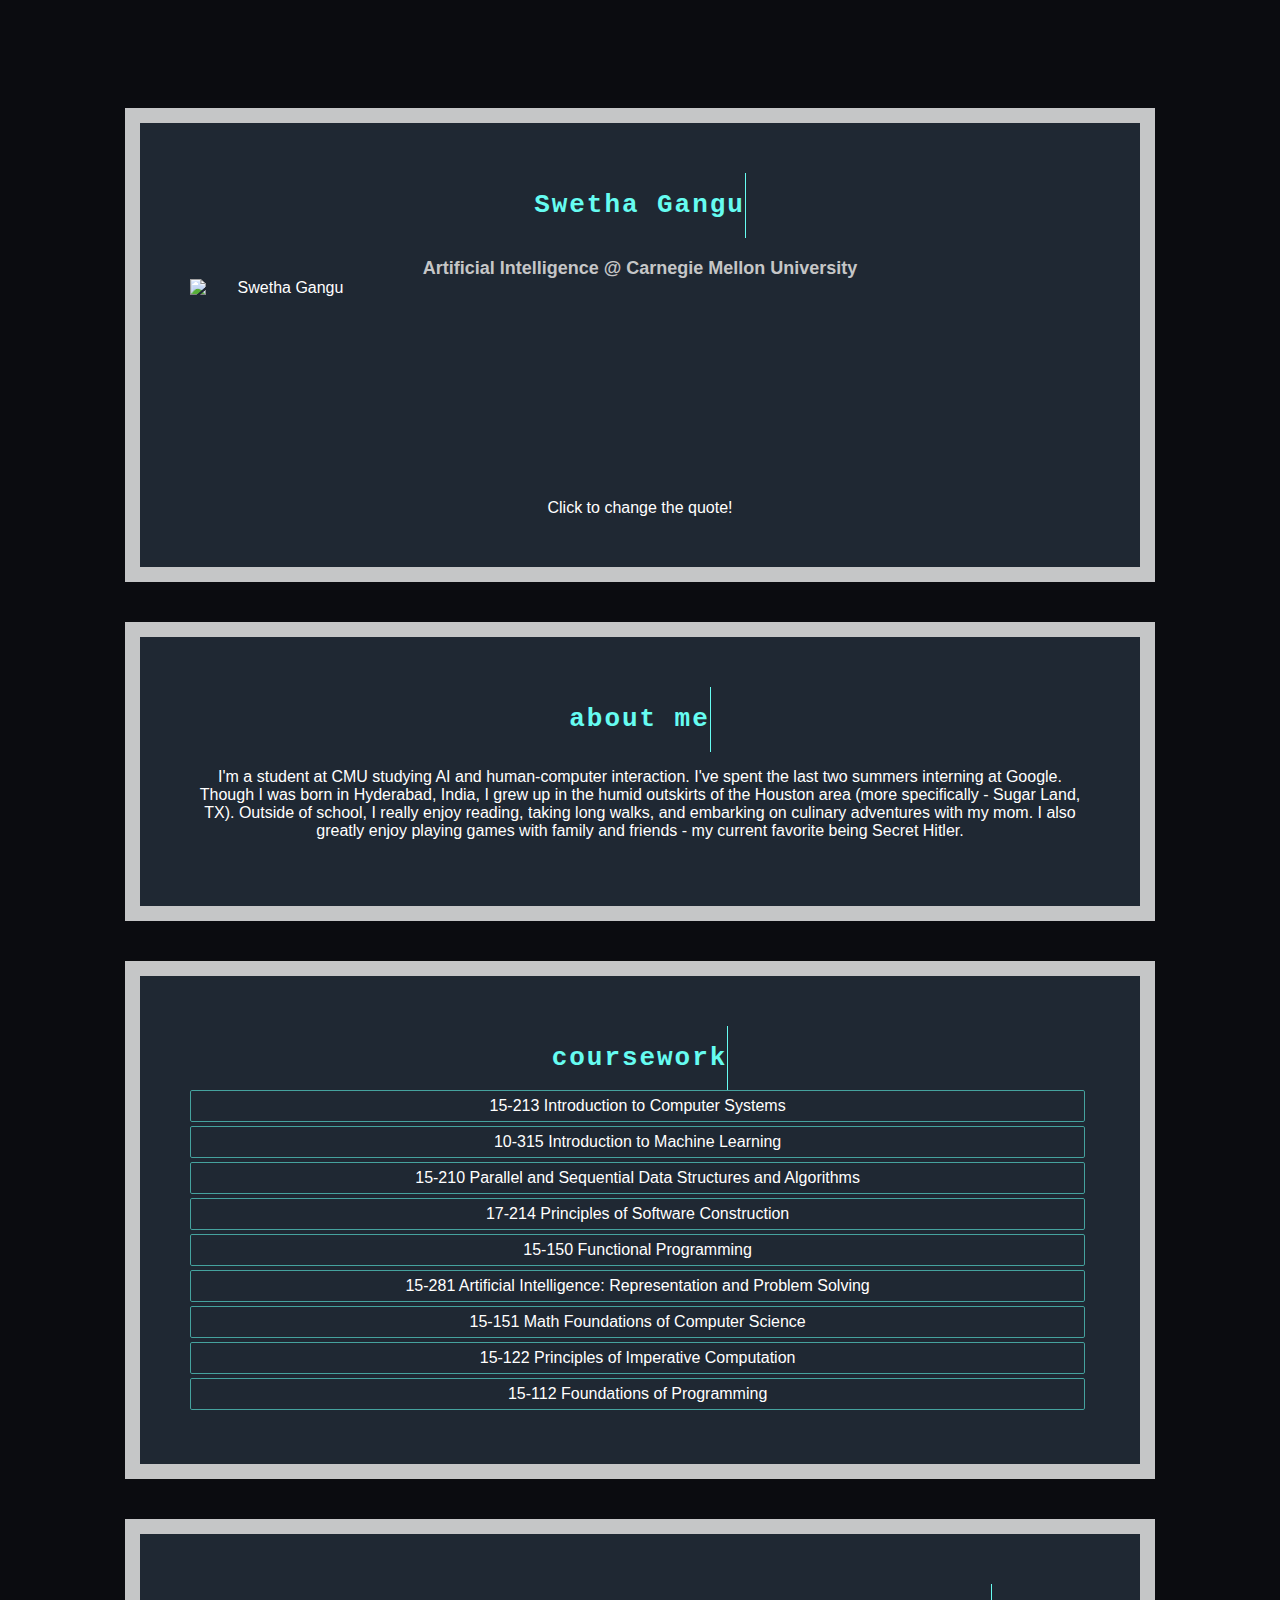
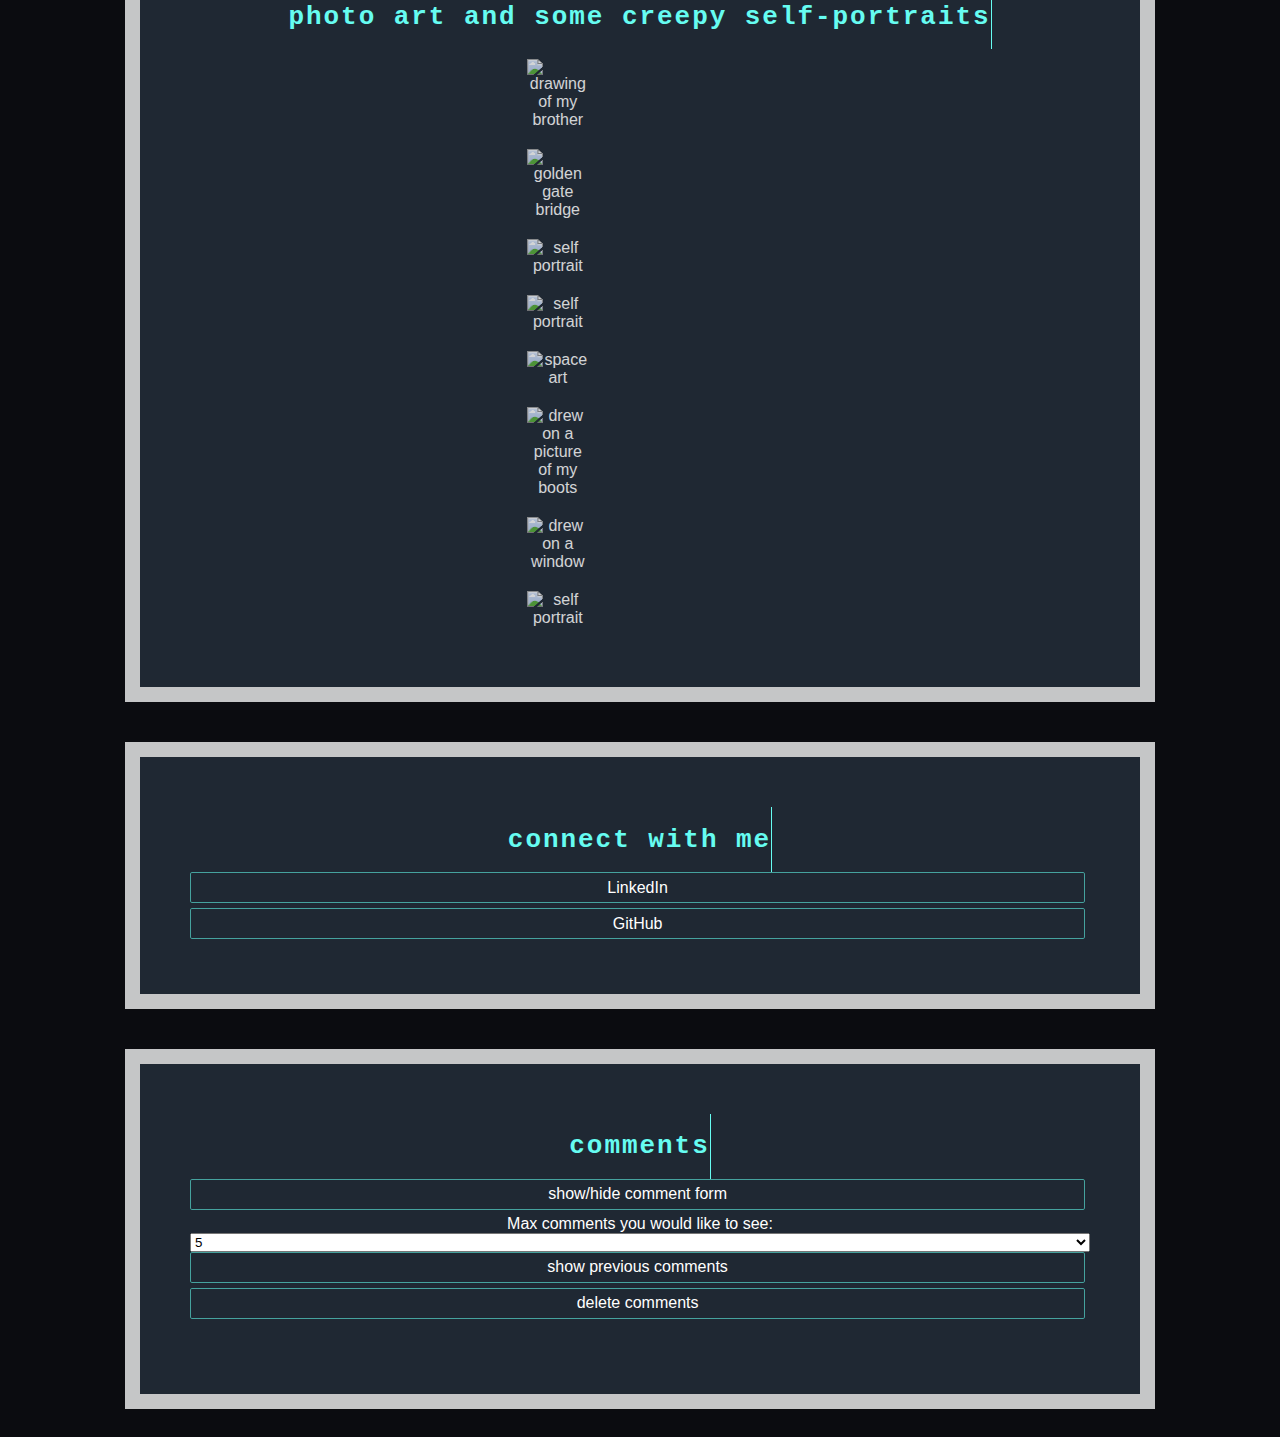
==== portfolio/src/main/webapp/comments.html @ e82419f5 "authetication does not work" ====
<!DOCTYPE html>
<html>
  <head>
    <meta charset="UTF-8">
    <title>Swetha Gangu</title>
    <link rel="stylesheet" href="style.css">
    <script src="script.js"></script>
  </head>
  <body>
    
    <div class="block">
        <div class="typewriter"> <h1>Swetha Gangu</h1> </div>
        <div class="yellow-font">Artificial Intelligence @ Carnegie Mellon University</div>
        <img src=/images/prof_pic.jpg 
            alt="Swetha Gangu" 
            width="185" 
            height="200"> 
        <!-- Container which will hold the quote -->
        <div id="quote-container" onclick="addRandomQuote()">
            Click to change the quote!
        </div>
    </div>

    <div class="block">
        <div class="typewriter"> <h1>about me</h1> </div>
        <p> I'm a student at CMU studying AI and human-computer interaction. I've spent the last two summers interning at Google. 
            Though I was born in Hyderabad, India, I grew up in the humid outskirts of the Houston area (more specifically - Sugar Land, TX). 
            Outside of school, I really enjoy reading, taking long walks, and embarking on culinary adventures with my mom. 
            I also greatly enjoy playing games with family and friends - my current favorite being Secret Hitler.
        </p>
    </div>

    <div class="block">
        <div class="typewriter"> <h1>coursework</h1> </div>
        <div class="button1" onclick="window.location.href='http://www.cs.cmu.edu/afs/cs/academic/class/15213-s20/www/';">
            15-213 Introduction to Computer Systems</div>
        <div class="button1" onclick="window.location.href='https://www.cs.cmu.edu/~10315/';">
            10-315 Introduction to Machine Learning</div>
        <div class="button1" onclick="window.location.href='http://www.cs.cmu.edu/afs/cs/academic/class/15210-s19/f19_www/';">
            15-210 Parallel and Sequential Data Structures and Algorithms</div>
        <div class="button1" onclick="window.location.href='http://www.cs.cmu.edu/~charlie/courses/17-214/2019-fall/';">
            17-214 Principles of Software Construction</div>
        <div class="button1" onclick="window.location.href='http://www.cs.cmu.edu/~15150/';">
            15-150 Functional Programming</div>
        <div class="button1" onclick="window.location.href='http://www.cs.cmu.edu/~./15281/';">
            15-281 Artificial Intelligence: Representation and Problem Solving</div>
        <div class="button1" onclick="window.location.href='http://www.math.cmu.edu/~jmackey/151_128/welcome.html';">
            15-151 Math Foundations of Computer Science</div>
        <div class="button1" onclick="window.location.href='http://www.cs.cmu.edu/~15122-archive/s19/syllabus.shtml';">
            15-122 Principles of Imperative Computation</div>
        <div class="button1" onclick="window.location.href='http://www.krivers.net/15112-f18/schedule.html';">
            15-112 Foundations of Programming</div>
    </div>

    <div class="block">
        <div class="typewriter"> <h1>photo art and some creepy self-portraits</h1> </div>
        <div class="gallery">
            <!-- The grid: vertical images -->
            <div class="column">
                <div class="row">
                    <img src=/images/brother.jpg 
                            alt="drawing of my brother" 
                            onclick="placeInContainer(this);">
                </div>
                <div class="row">
                    <img src=/images/golden_gate.jpg 
                            alt="golden gate bridge" 
                            onclick="placeInContainer(this);">
                </div>
                <div class="row">
                    <img src=/images/portrait_2.jpg 
                            alt="self portrait" 
                            onclick="placeInContainer(this);">
                </div>
                <div class="row">
                    <img src=/images/portrait_3.jpg 
                            alt="self portrait" 
                            onclick="placeInContainer(this);">
                </div>
                <div class="row">
                    <img src=/images/space.jpg 
                            alt="space art" 
                            onclick="placeInContainer(this);">
                </div>
                <div class="row">
                    <img src=/images/boots.jpg 
                            alt="drew on a picture of my boots" 
                            onclick="placeInContainer(this);">
                </div>
                <div class="row">
                    <img src=/images/window.jpg 
                            alt="drew on a window" 
                            onclick="placeInContainer(this);">
                </div>
                <div class="row">
                    <img src=/images/tempura_portrait.jpg 
                            alt="self portrait" 
                            onclick="placeInContainer(this);">
                </div>
            </div>

            <!-- expanding image container -->
            <div class="container">
                <!-- Close the image -->
                <span onclick="this.parentElement.style.display='none'" class="closebtn">&times;</span>

                <!-- Expanded image -->
                <img id="expandedImg" style="width:100%">

                <!-- Image text -->
                <div id="imgtext"></div>
            </div>
        </div>
    </div>

    <div class="block">
        <div class="typewriter"> <h1>connect with me</h1> </div>
        <div class="button1" onclick="window.location.href='https://www.linkedin.com/in/swetha-gangu-34748b149/';">
            LinkedIn</div>
        <div class="button1" onclick="window.location.href='https://github.com/swetha-gangu/';">
            GitHub</div>
    </div>

    <div class="block">
        <div class="typewriter"> <h1>comments</h1> </div>
        <div class="button1" onclick="showCommentForm()">show/hide comment form</div>
        <form id="comment_form" style="display:none" action="/data" method="POST">
            <label for="comment">Comment:</label><br>
            <input type="text" id="comment" name="comment"><br>
            <input type="submit"/>
        </form>
        <div id="login-url"></div>
        <label for="max_comments">Max comments you would like to see: </label>
        <select name="max_comments" id="max_comments" onchange="getContent()">
            <option value="5" selected>5</option>
            <option value="10">10</option>
            <option value="20">20</option>
            <option value="30">30</option>
        </select>
        <div class="button1" onclick="getContent()">show previous comments</div>
        <div class="button1" onclick="deleteComments()">delete comments</div>
        <div id="message"></div>
    </div>

  </body>
</html>
---- portfolio/src/main/webapp/style.css ----
body {
    background: #0B0C10;
    padding-top: 5em;
    display: flex;
    flex-flow: column wrap;
    justify-content: center;
}

.yellow-font {
    margin-top: 20px;
    text-decoration:none;
    font-family:'Roboto',sans-serif;
    font-weight:700;
    font-size: large; 
    color: #C5C6C7;
    text-align:center;
    transition: all 0.2s;
}

#quote-container {
    margin-top: 20px;
    text-decoration:none;
    font-family:'Roboto',sans-serif;
    font-weight:300;
    color: white;
    text-align:center;
    transition: all 0.2s;
}

#message {
    margin-top: 20px;
    text-decoration:none;
    font-family:'Roboto',sans-serif;
    font-weight:300;
    color: white;
    text-align:center;
    transition: all 0.2s;
}

.block {
    background-color: #1F2833;
    border: 15px solid #C5C6C7; 
    padding: 50px;
    margin: 20px;
    margin-left: auto;
    margin-right: auto;
    width: 900px;
    color: white;
    text-decoration:none;
    font-family:'Roboto',sans-serif;
    font-weight:300;
    text-align:center;
    transition: all 0.2s;
    display: flex;
    flex-flow: column wrap;
}

/*https://fdossena.com/?p=html5cool/buttons/i.frag*/

.button1 {
    display: inline-block;
    padding:0.35em 1.2em;
    border:0.1em solid #45A29E;
    margin:0 0.3em 0.3em 0;
    border-radius:0.12em;
    box-sizing: border-box;
    text-decoration:none;
    font-family:'Roboto',sans-serif;
    font-weight:300;
    color: white;
    text-align:center;
    transition: all 0.2s;
}

.button1:hover{
    color:#0B0C10;
    background-color:#FFFFFF;
}
@media all and (max-width:30em){
    .button1{
        display:block;
        margin:0.4em auto;
    }
}

/* https://css-tricks.com/snippets/css/typewriter-effect/ */
.typewriter {
    color: #66FCF1;
    font-family: monospace;
    overflow: hidden; /* Ensures the content is not revealed until the animation */
    border-right: .15em solid #66FCF1; /* The typwriter cursor */
    white-space: nowrap; /* Keeps the content on a single line */
    margin: 0 auto; /* Gives that scrolling effect as the typing happens */
    letter-spacing: .15em; /* Adjust as needed */
    animation: 
    typing 3.5s steps(30, end),
    blink-caret .5s step-end infinite;
}

/* The typing effect */
@keyframes typing {
    from { width: 0 }
    to { width: 100% }
}

/* The typewriter cursor effect */
@keyframes blink-caret {
    from, to { border-color: transparent }
    50% { border-color: #66FCF1 }
}

/* https://www.w3schools.com/howto/howto_js_tab_img_gallery.asp */
/* design elements for the art gallery */
.gallery {
    display: flex;
    flex-flow: row wrap;
    justify-content: center;
}

.row {
    float: left;
    width: 25%;
    padding: 10px;
}

.row img {
    opacity: 0.8;
    cursor: pointer;
    width: 100px; 
    height: 130px; 
}

.row img:hover {
    opacity: 1;
}

.column {
    display: flex;
    flex-flow: column wrap;
    justify-content: left;
}

/* Clear floats after the rows */
.column:after {
    content: "";
    display: table;
    clear: both;
}

/* The expanding image container (positioning is needed to position the close button and the text) */
.container {
    position: relative;
    display: none;
    width: 600px; 
    align-content: right; 
    float: right; 
    height: 780px;
}

/* Expanding image text */
#imgtext {
    position: absolute;
    bottom: 15px;
    left: 15px;
    color: white;
    font-size: 20px;
}

/* Closable button inside the image */
.closebtn {
    position: absolute;
    top: 10px;
    right: 15px;
    color: white;
    font-size: 35px;
    cursor: pointer;
}
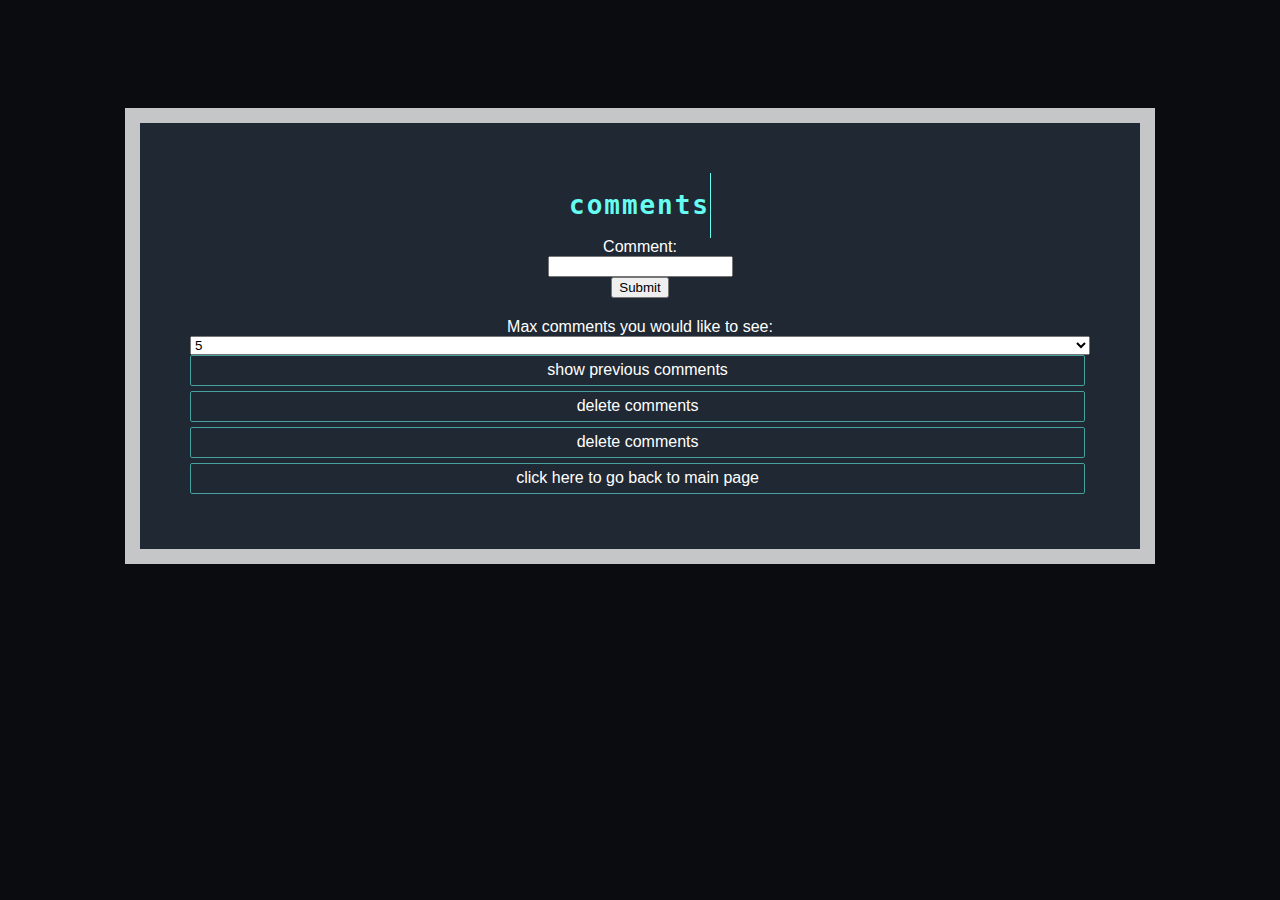
==== commit e37fdd91: "display user email with comment" ====
--- a/portfolio/src/main/webapp/comments.html
+++ b/portfolio/src/main/webapp/comments.html
@@ -7,129 +7,15 @@
     <script src="script.js"></script>
   </head>
   <body>
-    
-    <div class="block">
-        <div class="typewriter"> <h1>Swetha Gangu</h1> </div>
-        <div class="yellow-font">Artificial Intelligence @ Carnegie Mellon University</div>
-        <img src=/images/prof_pic.jpg 
-            alt="Swetha Gangu" 
-            width="185" 
-            height="200"> 
-        <!-- Container which will hold the quote -->
-        <div id="quote-container" onclick="addRandomQuote()">
-            Click to change the quote!
-        </div>
-    </div>
-
-    <div class="block">
-        <div class="typewriter"> <h1>about me</h1> </div>
-        <p> I'm a student at CMU studying AI and human-computer interaction. I've spent the last two summers interning at Google. 
-            Though I was born in Hyderabad, India, I grew up in the humid outskirts of the Houston area (more specifically - Sugar Land, TX). 
-            Outside of school, I really enjoy reading, taking long walks, and embarking on culinary adventures with my mom. 
-            I also greatly enjoy playing games with family and friends - my current favorite being Secret Hitler.
-        </p>
-    </div>
-
-    <div class="block">
-        <div class="typewriter"> <h1>coursework</h1> </div>
-        <div class="button1" onclick="window.location.href='http://www.cs.cmu.edu/afs/cs/academic/class/15213-s20/www/';">
-            15-213 Introduction to Computer Systems</div>
-        <div class="button1" onclick="window.location.href='https://www.cs.cmu.edu/~10315/';">
-            10-315 Introduction to Machine Learning</div>
-        <div class="button1" onclick="window.location.href='http://www.cs.cmu.edu/afs/cs/academic/class/15210-s19/f19_www/';">
-            15-210 Parallel and Sequential Data Structures and Algorithms</div>
-        <div class="button1" onclick="window.location.href='http://www.cs.cmu.edu/~charlie/courses/17-214/2019-fall/';">
-            17-214 Principles of Software Construction</div>
-        <div class="button1" onclick="window.location.href='http://www.cs.cmu.edu/~15150/';">
-            15-150 Functional Programming</div>
-        <div class="button1" onclick="window.location.href='http://www.cs.cmu.edu/~./15281/';">
-            15-281 Artificial Intelligence: Representation and Problem Solving</div>
-        <div class="button1" onclick="window.location.href='http://www.math.cmu.edu/~jmackey/151_128/welcome.html';">
-            15-151 Math Foundations of Computer Science</div>
-        <div class="button1" onclick="window.location.href='http://www.cs.cmu.edu/~15122-archive/s19/syllabus.shtml';">
-            15-122 Principles of Imperative Computation</div>
-        <div class="button1" onclick="window.location.href='http://www.krivers.net/15112-f18/schedule.html';">
-            15-112 Foundations of Programming</div>
-    </div>
-
-    <div class="block">
-        <div class="typewriter"> <h1>photo art and some creepy self-portraits</h1> </div>
-        <div class="gallery">
-            <!-- The grid: vertical images -->
-            <div class="column">
-                <div class="row">
-                    <img src=/images/brother.jpg 
-                            alt="drawing of my brother" 
-                            onclick="placeInContainer(this);">
-                </div>
-                <div class="row">
-                    <img src=/images/golden_gate.jpg 
-                            alt="golden gate bridge" 
-                            onclick="placeInContainer(this);">
-                </div>
-                <div class="row">
-                    <img src=/images/portrait_2.jpg 
-                            alt="self portrait" 
-                            onclick="placeInContainer(this);">
-                </div>
-                <div class="row">
-                    <img src=/images/portrait_3.jpg 
-                            alt="self portrait" 
-                            onclick="placeInContainer(this);">
-                </div>
-                <div class="row">
-                    <img src=/images/space.jpg 
-                            alt="space art" 
-                            onclick="placeInContainer(this);">
-                </div>
-                <div class="row">
-                    <img src=/images/boots.jpg 
-                            alt="drew on a picture of my boots" 
-                            onclick="placeInContainer(this);">
-                </div>
-                <div class="row">
-                    <img src=/images/window.jpg 
-                            alt="drew on a window" 
-                            onclick="placeInContainer(this);">
-                </div>
-                <div class="row">
-                    <img src=/images/tempura_portrait.jpg 
-                            alt="self portrait" 
-                            onclick="placeInContainer(this);">
-                </div>
-            </div>
-
-            <!-- expanding image container -->
-            <div class="container">
-                <!-- Close the image -->
-                <span onclick="this.parentElement.style.display='none'" class="closebtn">&times;</span>
-
-                <!-- Expanded image -->
-                <img id="expandedImg" style="width:100%">
-
-                <!-- Image text -->
-                <div id="imgtext"></div>
-            </div>
-        </div>
-    </div>
-
-    <div class="block">
-        <div class="typewriter"> <h1>connect with me</h1> </div>
-        <div class="button1" onclick="window.location.href='https://www.linkedin.com/in/swetha-gangu-34748b149/';">
-            LinkedIn</div>
-        <div class="button1" onclick="window.location.href='https://github.com/swetha-gangu/';">
-            GitHub</div>
-    </div>
 
     <div class="block">
         <div class="typewriter"> <h1>comments</h1> </div>
-        <div class="button1" onclick="showCommentForm()">show/hide comment form</div>
-        <form id="comment_form" style="display:none" action="/data" method="POST">
+        <form id="comment_form" action="/data" method="POST">
             <label for="comment">Comment:</label><br>
             <input type="text" id="comment" name="comment"><br>
             <input type="submit"/>
         </form>
-        <div id="login-url"></div>
+        <div id="message"> </div>
         <label for="max_comments">Max comments you would like to see: </label>
         <select name="max_comments" id="max_comments" onchange="getContent()">
             <option value="5" selected>5</option>
@@ -139,7 +25,9 @@
         </select>
         <div class="button1" onclick="getContent()">show previous comments</div>
         <div class="button1" onclick="deleteComments()">delete comments</div>
-        <div id="message"></div>
+        <div class="button1" onclick="deleteComments()">delete comments</div>
+        <div class="button1" onclick="window.location.href='/index.html';">
+            click here to go back to main page</div>
     </div>
 
   </body>
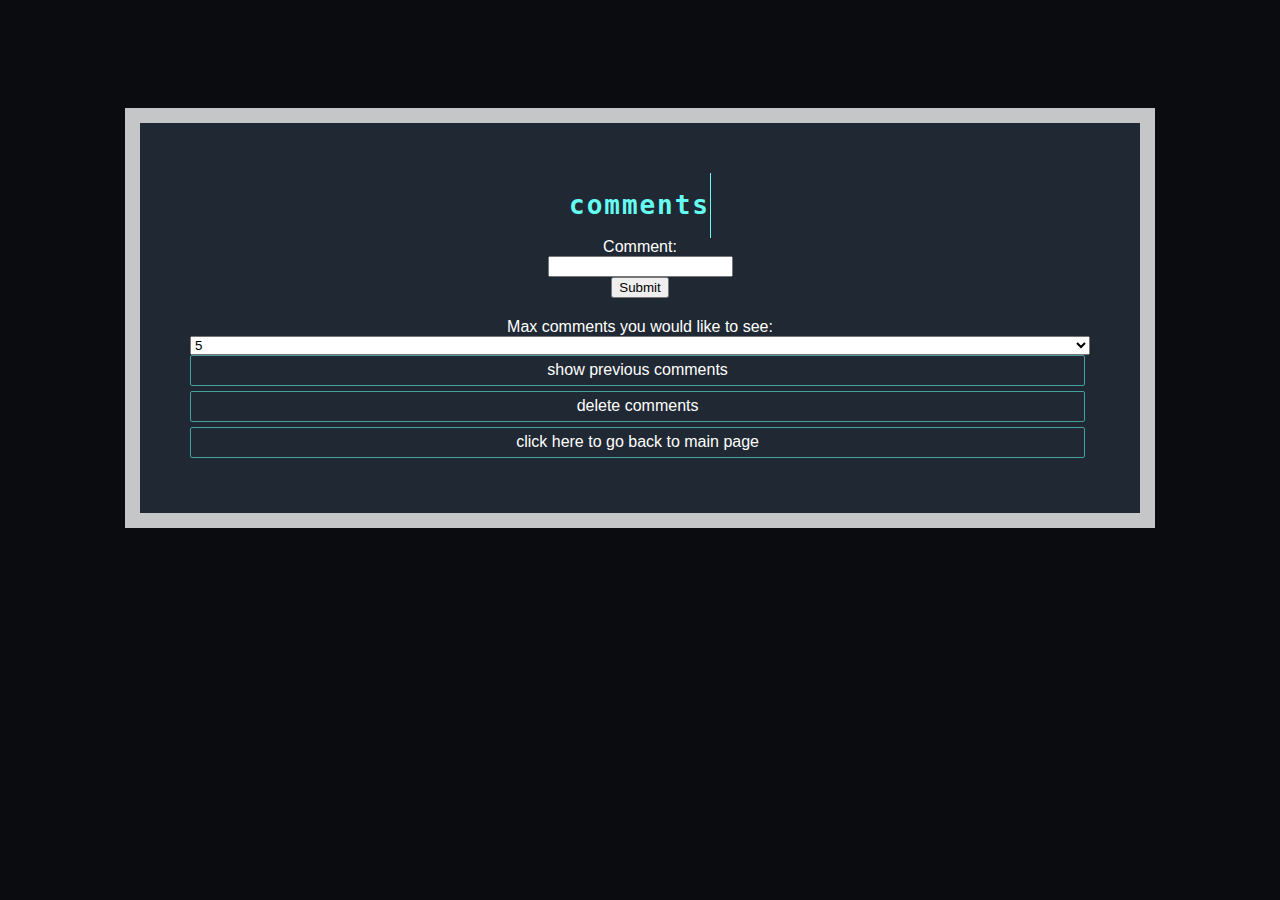
==== commit 43e3af5d: "remove unnecessary spacing" ====
--- a/portfolio/src/main/webapp/comments.html
+++ b/portfolio/src/main/webapp/comments.html
@@ -25,7 +25,6 @@
         </select>
         <div class="button1" onclick="getContent()">show previous comments</div>
         <div class="button1" onclick="deleteComments()">delete comments</div>
-        <div class="button1" onclick="deleteComments()">delete comments</div>
         <div class="button1" onclick="window.location.href='/index.html';">
             click here to go back to main page</div>
     </div>
